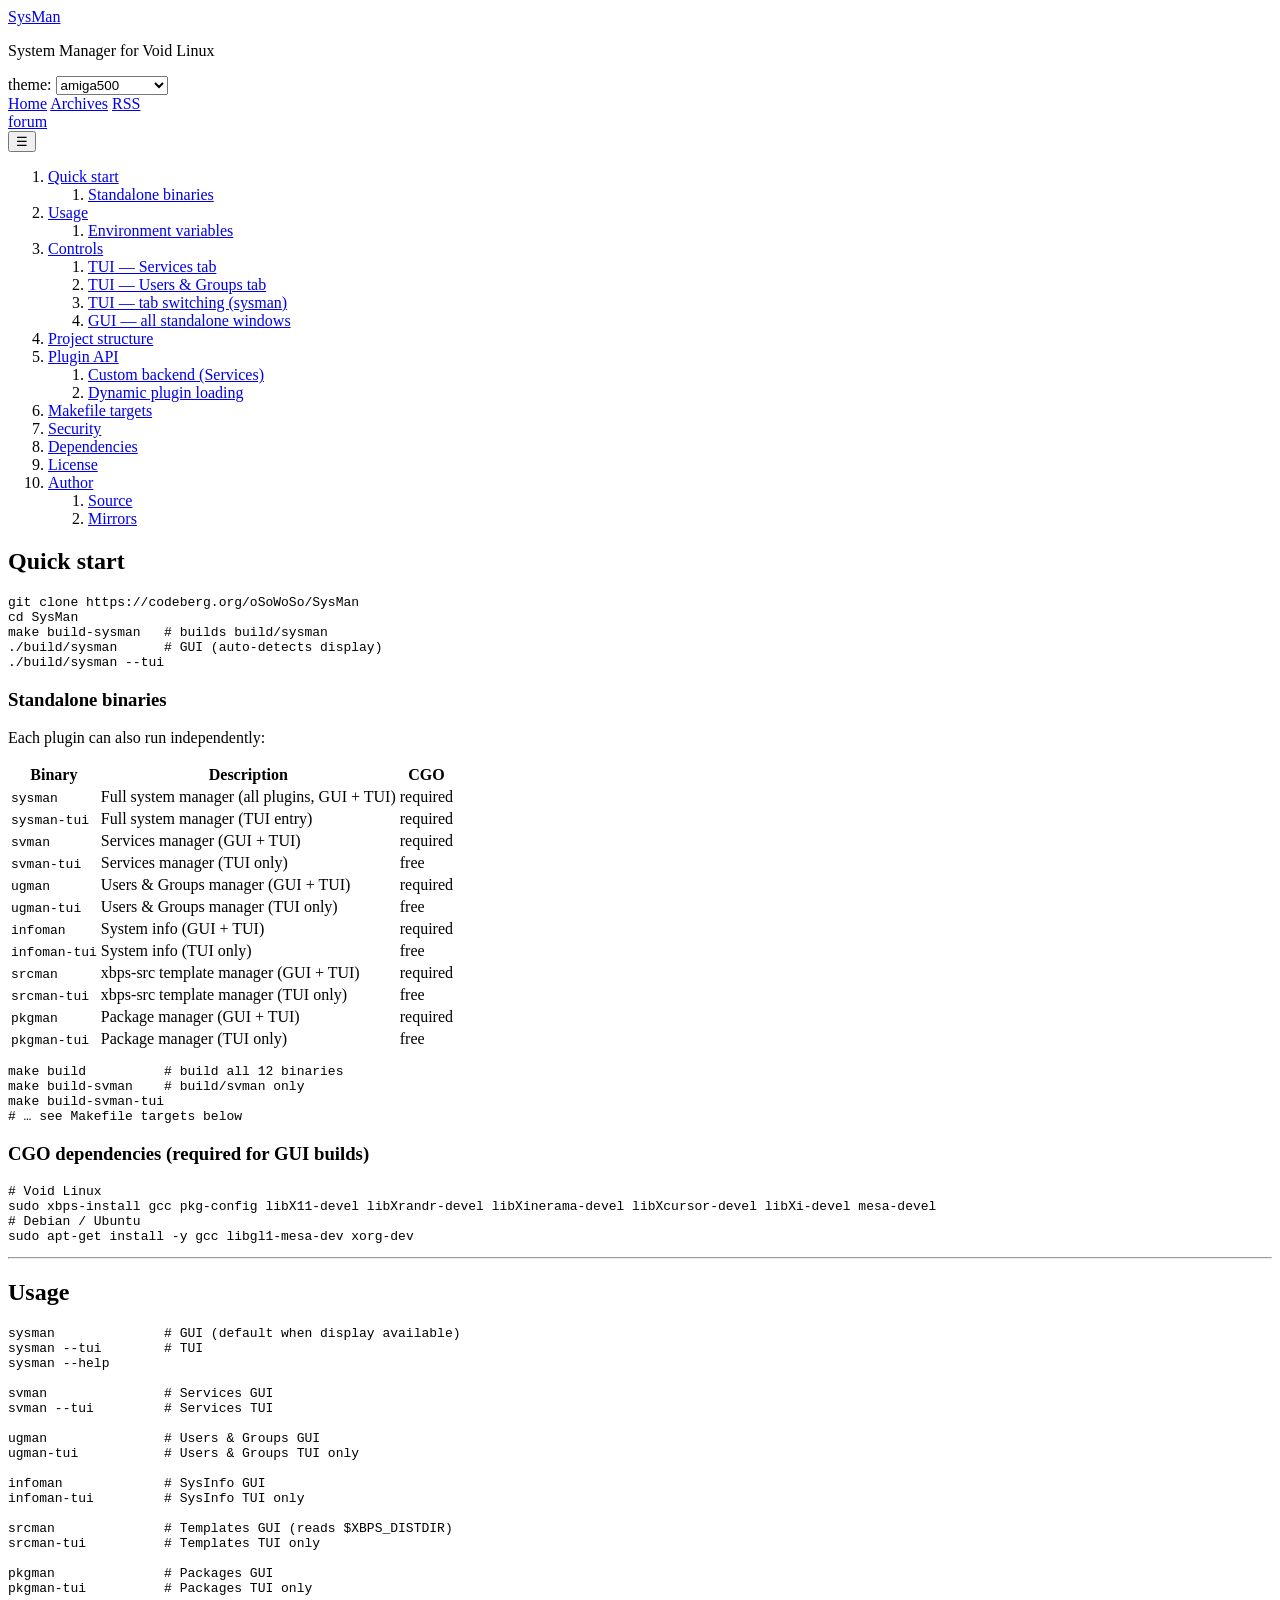
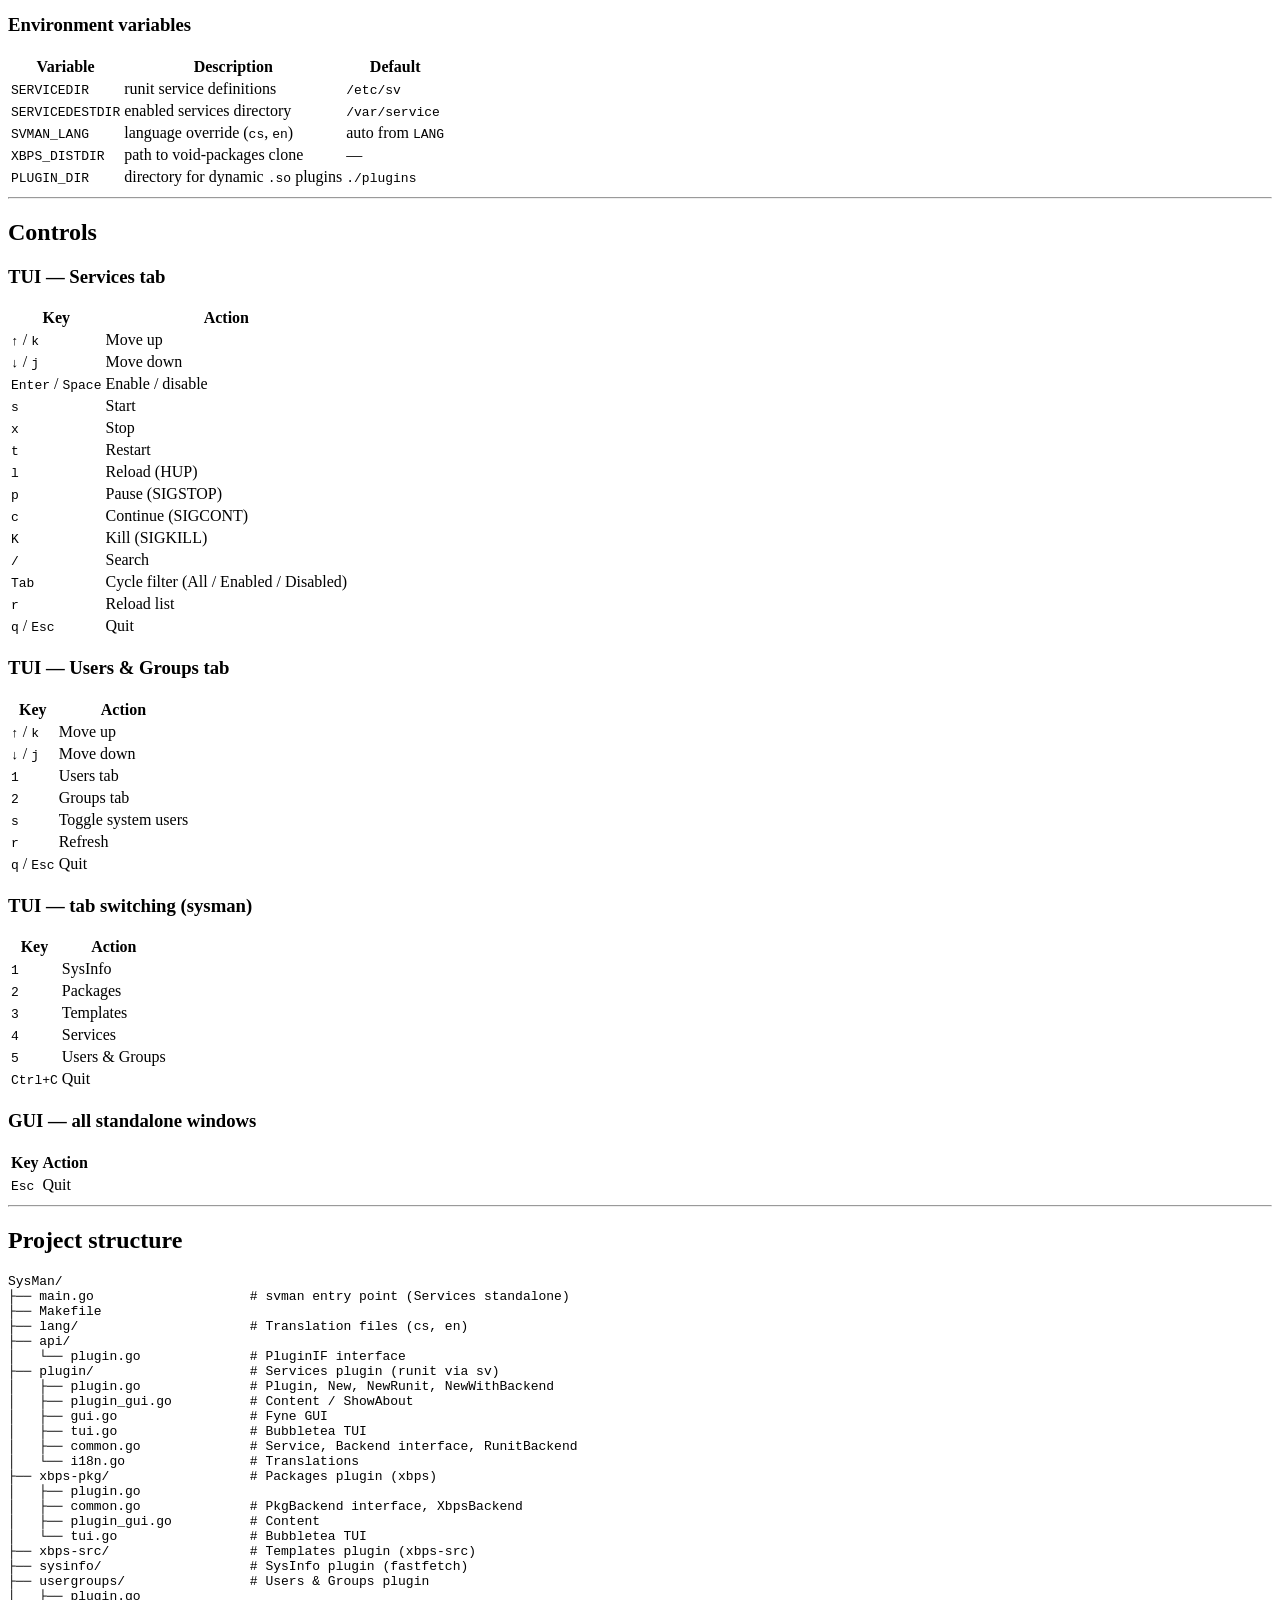
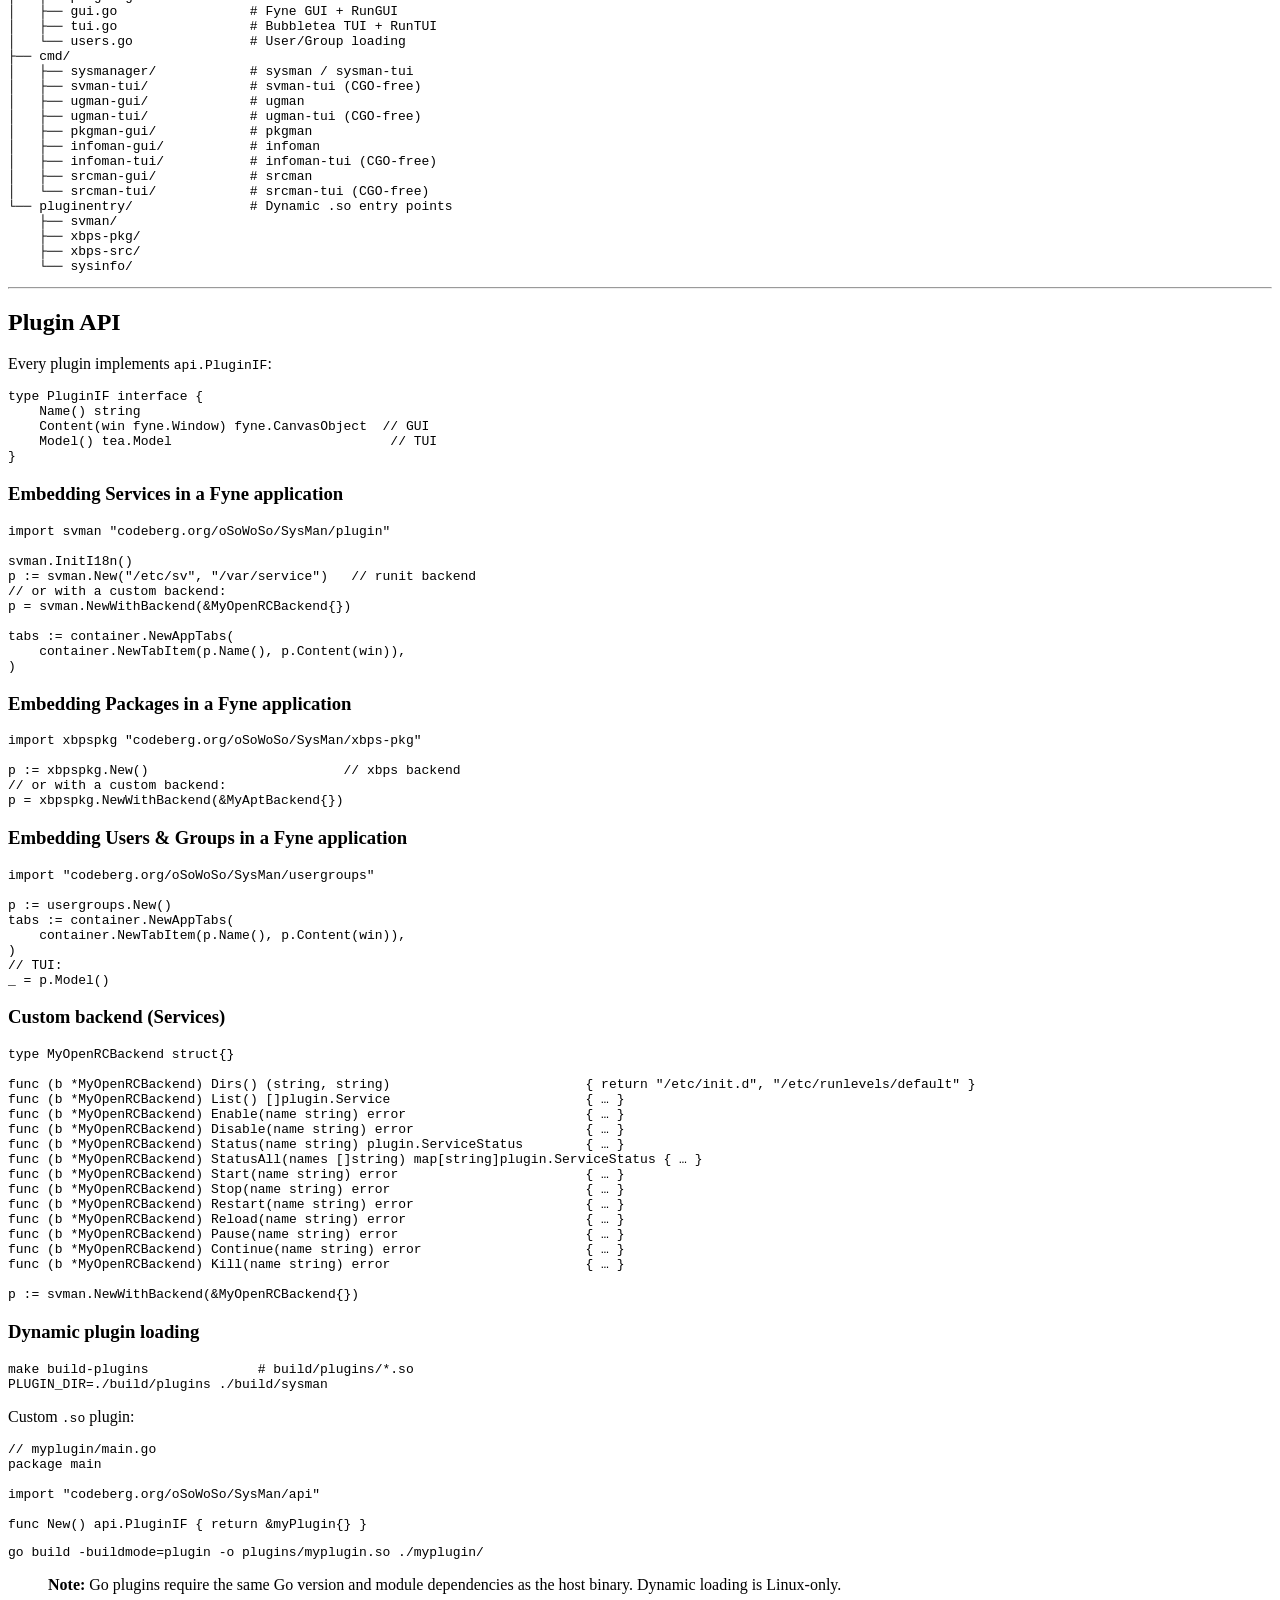
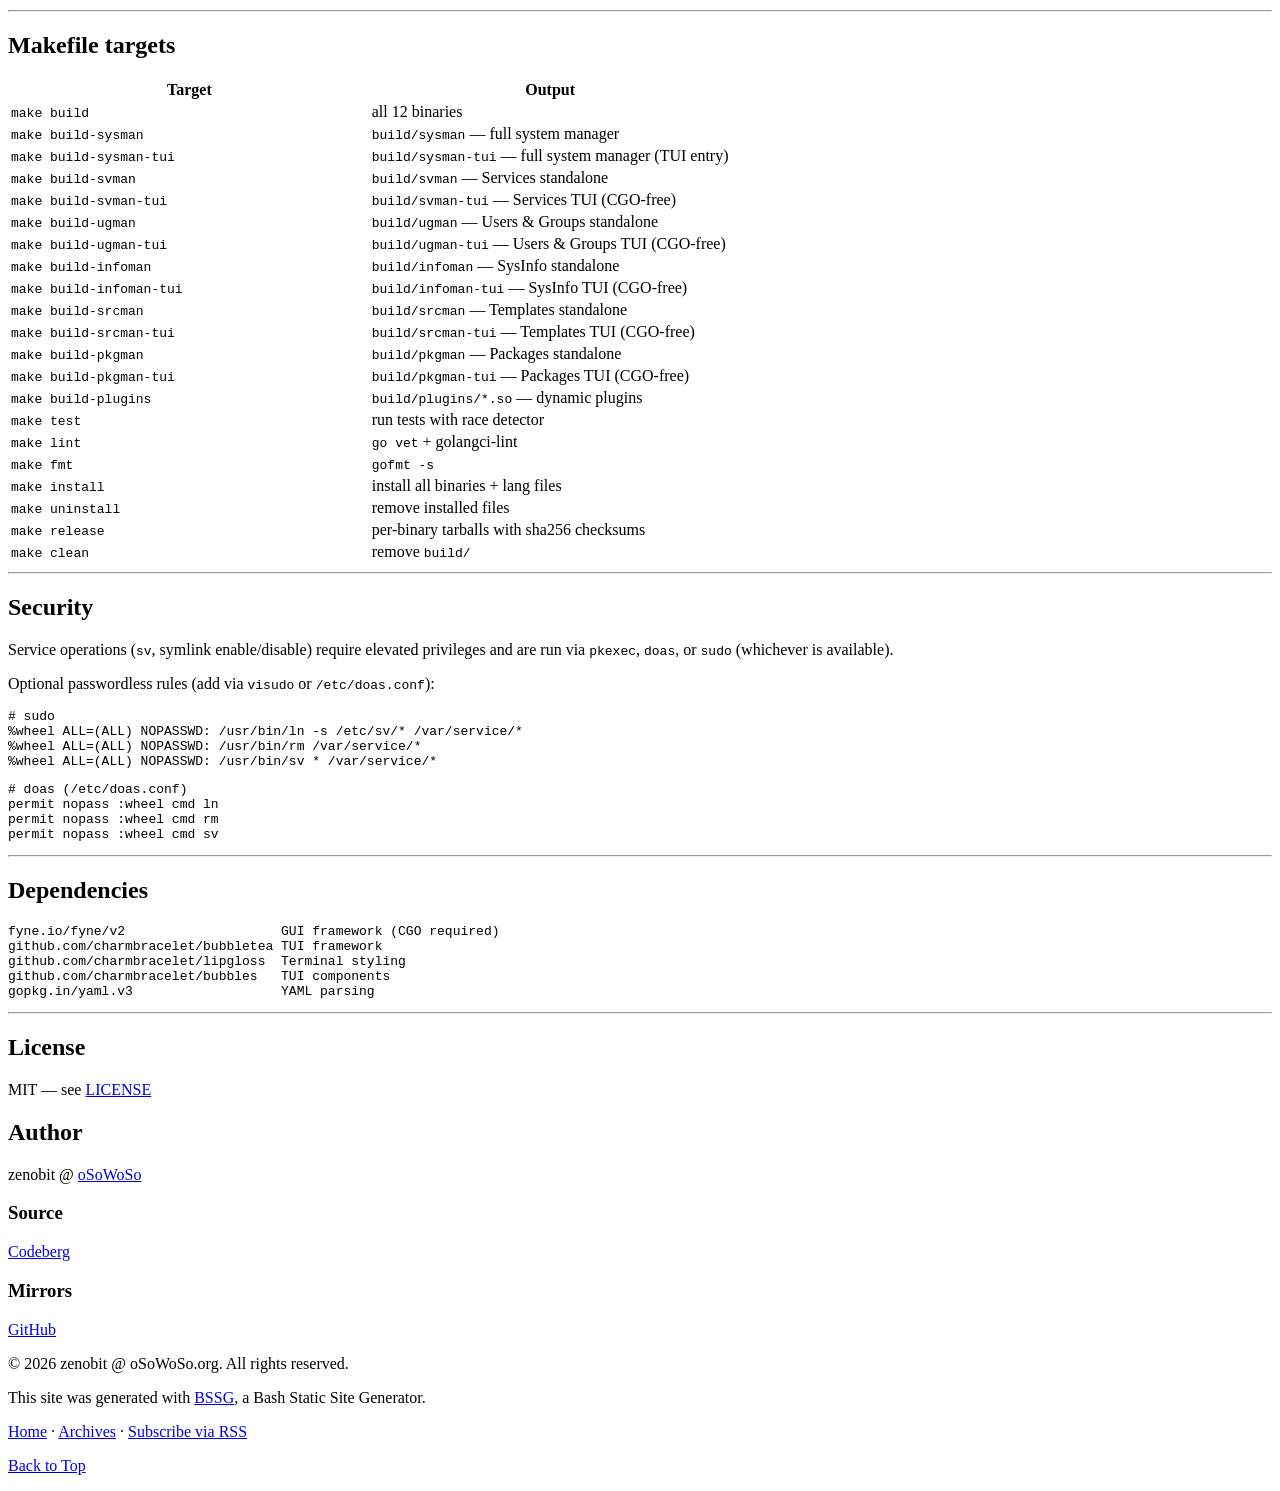
==== index.html @ 93abbf4d "Deploy pages from output [ci skip]" ====
<!DOCTYPE html>
<html lang="en">
<head>
    <meta charset="UTF-8">
  <meta name="viewport" content="width=device-width, initial-scale=1.0, user-scalable=yes" />
  <link rel="icon" href="http://sysman.osowoso.org/favicon.png">
    <title>Home | SysMan</title>
    <meta name="description" content="System Manager for Void Linux ">
    <meta property="og:title" content="Home">
    <meta property="og:description" content="System Manager for Void Linux ">
    <meta property="og:type" content="website">
    <meta property="og:url" content="http://sysman.osowoso.org/">
    
    <meta name="twitter:card" content="summary">
    <meta name="twitter:title" content="Home">
    <meta name="twitter:description" content="System Manager for Void Linux ">
    
    <meta name="theme-color" content="#808080">
    <style>
      code{white-space: pre-wrap;}
      span.smallcaps{font-variant: small-caps;}
      div.columns{display: flex; gap: min(4vw, 1.5em);}
      div.column{flex: auto; overflow-x: auto;}
      div.hanging-indent{margin-left: 1.5em; text-indent: -1.5em;}
      /* The extra [class] is a hack that increases specificity enough to
         override a similar rule in reveal.js */
      ul.task-list[class]{list-style: none;}
      ul.task-list li input[type="checkbox"] {
        font-size: inherit;
        width: 0.8em;
        margin: 0 0.8em 0.2em -1.6em;
        vertical-align: middle;
      }
      .display.math{display: block; text-align: center; margin: 0.5rem auto;}
    </style>
    <link rel="stylesheet" href="http://sysman.osowoso.org/selector.css">
    <link rel="stylesheet" href="http://sysman.osowoso.org/css/style.css">
    <link rel="stylesheet" href="http://sysman.osowoso.org/css/ansi.css?v=2">
    <link rel="alternate" type="application/rss+xml" title="RSS Feed" href="http://sysman.osowoso.org/rss.xml">
    <script type="application/ld+json">
{
  "@context": "https://schema.org",
  "@type": "WebSite",
  "name": "SysMan",
  "description": "System Manager for Void Linux ",
  "url": "http://sysman.osowoso.org/",
  "potentialAction": {
    "@type": "SearchAction",
    "target": "http://sysman.osowoso.org/search?q={search_term_string}",
    "query-input": "required name=search_term_string"
  },
  "publisher": {
    "@type": "Organization",
    "name": "SysMan",
    "url": "http://sysman.osowoso.org"
  }
}
</script>
    <link rel="stylesheet" href="http://sysman.osowoso.org/selector.css">
</head>
<body>
    <div class="container">
        <header>
            <div class="site-title"><a href="http://sysman.osowoso.org/">SysMan</a></div>
            <p>System Manager for Void Linux </p>
            <div class="theme-selector">
                <label for="theme-select">theme:</label>
                <select id='theme-select' onchange='changeTheme()'>
                                <option value='amiga500'>amiga500</option>
                <option value='apple2'>apple2</option>
                <option value='art-deco'>art-deco</option>
                <option value='atarist'>atarist</option>
                <option value='bauhaus'>bauhaus</option>
                <option value='bbs'>bbs</option>
                <option value='beos'>beos</option>
                <option value='blackberry'>blackberry</option>
                <option value='braun'>braun</option>
                <option value='brutalist'>brutalist</option>
                <option value='cyber-dark'>cyber-dark</option>
                <option value='c64'>c64</option>
                <option value='dark'>dark</option>
                <option value='default'>default</option>
                <option value='diary'>diary</option>
                <option value='docs'>docs</option>
                <option value='flat'>flat</option>
                <option value='gameboy'>gameboy</option>
                <option value='glassmorphism'>glassmorphism</option>
                <option value='ios'>ios</option>
                <option value='italy'>italy</option>
                <option value='longform'>longform</option>
                <option value='macclassic'>macclassic</option>
                <option value='macos9'>macos9</option>
                <option value='mario'>mario</option>
                <option value='material'>material</option>
                <option value='mid-century'>mid-century</option>
                <option value='minimal'>minimal</option>
                <option value='mondrian'>mondrian</option>
                <option value='msdos'>msdos</option>
                <option value='nes'>nes</option>
                <option value='newspaper'>newspaper</option>
                <option value='nextstep'>nextstep</option>
                <option value='nordic-clean'>nordic-clean</option>
                <option value='osowoso'>osowoso</option>
                <option value='osx'>osx</option>
                <option value='reader-mode'>reader-mode</option>
                <option value='skeuomorphic'>skeuomorphic</option>
                <option value='stefano'>stefano</option>
                <option value='swiss-design'>swiss-design</option>
                <option value='terminal'>terminal</option>
                <option value='text-only'>text-only</option>
                <option value='thoughtful'>thoughtful</option>
                <option value='tty'>tty</option>
                <option value='vaporwave'>vaporwave</option>
                <option value='web1'>web1</option>
                <option value='web2'>web2</option>
                <option value='winxp'>winxp</option>
                <option value='win311'>win311</option>
                <option value='win7'>win7</option>
                <option value='win95'>win95</option>
                <option value='y2k'>y2k</option>
                <option value='zxspectrum'>zxspectrum</option>

                </select>
                <link id='theme-style' rel='stylesheet' href=''>
            </div>
            <nav>
                <div class="nav-left">
                    <a href="http://sysman.osowoso.org/">Home</a> <a href="http://sysman.osowoso.org/archives/">Archives</a> <a href="http://sysman.osowoso.org/rss.xml">RSS</a>
                </div>
                <div class="nav-right">
                    <a href="https://osowoso.discourse.group/">forum</a>
                </div>
                <button class="nav-hamburger" aria-label="Toggle menu" aria-expanded="false" aria-controls="nav-left">
                    <span class="hamburger-icon">☰</span>
                </button>
            </nav>
            <script src="http://sysman.osowoso.org/theme-switcher.js" defer></script>
            <script src="http://sysman.osowoso.org/hamburger.js" defer></script>
            <script src="http://sysman.osowoso.org/toc.js" defer></script>
        </header>
        <main>
<div id="TOC" role="doc-toc"><ol>
<li><a href="#quick-start">Quick start</a><ol>
<li><a href="#standalone-binaries">Standalone binaries</a></li>
</ol>
</li>
<li><a href="#usage">Usage</a><ol>
<li><a href="#environment-variables">Environment variables</a></li>
</ol>
</li>
<li><a href="#controls">Controls</a><ol>
<li><a href="#tui-services-tab">TUI — Services tab</a></li>
<li><a href="#tui-users-groups-tab">TUI — Users &amp; Groups tab</a></li>
<li><a href="#tui-tab-switching-sysman">TUI — tab switching (sysman)</a></li>
<li><a href="#gui-all-standalone-windows">GUI — all standalone windows</a></li>
</ol>
</li>
<li><a href="#project-structure">Project structure</a></li>
<li><a href="#plugin-api">Plugin API</a><ol>
<li><a href="#custom-backend-services">Custom backend (Services)</a></li>
<li><a href="#dynamic-plugin-loading">Dynamic plugin loading</a></li>
</ol>
</li>
<li><a href="#makefile-targets">Makefile targets</a></li>
<li><a href="#security">Security</a></li>
<li><a href="#dependencies">Dependencies</a></li>
<li><a href="#license">License</a></li>
<li><a href="#author">Author</a><ol>
<li><a href="#source">Source</a></li>
<li><a href="#mirrors">Mirrors</a></li>
</ol>
</li>
</ol></div>
<h2 id="quick-start">Quick start</h2>
<div class="sourceCode" id="cb1"><pre
class="sourceCode bash"><code class="sourceCode bash"><span id="cb1-1"><a href="#cb1-1" aria-hidden="true" tabindex="-1"></a><span class="fu">git</span> clone https://codeberg.org/oSoWoSo/SysMan</span>
<span id="cb1-2"><a href="#cb1-2" aria-hidden="true" tabindex="-1"></a><span class="bu">cd</span> SysMan</span>
<span id="cb1-3"><a href="#cb1-3" aria-hidden="true" tabindex="-1"></a><span class="fu">make</span> build-sysman   <span class="co"># builds build/sysman</span></span>
<span id="cb1-4"><a href="#cb1-4" aria-hidden="true" tabindex="-1"></a><span class="ex">./build/sysman</span>      <span class="co"># GUI (auto-detects display)</span></span>
<span id="cb1-5"><a href="#cb1-5" aria-hidden="true" tabindex="-1"></a><span class="ex">./build/sysman</span> <span class="at">--tui</span></span></code></pre></div>
<h3 id="standalone-binaries">Standalone binaries</h3>
<p>Each plugin can also run independently:</p>
<table>
<thead>
<tr>
<th>Binary</th>
<th>Description</th>
<th>CGO</th>
</tr>
</thead>
<tbody>
<tr>
<td><code>sysman</code></td>
<td>Full system manager (all plugins, GUI + TUI)</td>
<td>required</td>
</tr>
<tr>
<td><code>sysman-tui</code></td>
<td>Full system manager (TUI entry)</td>
<td>required</td>
</tr>
<tr>
<td><code>svman</code></td>
<td>Services manager (GUI + TUI)</td>
<td>required</td>
</tr>
<tr>
<td><code>svman-tui</code></td>
<td>Services manager (TUI only)</td>
<td>free</td>
</tr>
<tr>
<td><code>ugman</code></td>
<td>Users &amp; Groups manager (GUI + TUI)</td>
<td>required</td>
</tr>
<tr>
<td><code>ugman-tui</code></td>
<td>Users &amp; Groups manager (TUI only)</td>
<td>free</td>
</tr>
<tr>
<td><code>infoman</code></td>
<td>System info (GUI + TUI)</td>
<td>required</td>
</tr>
<tr>
<td><code>infoman-tui</code></td>
<td>System info (TUI only)</td>
<td>free</td>
</tr>
<tr>
<td><code>srcman</code></td>
<td>xbps-src template manager (GUI + TUI)</td>
<td>required</td>
</tr>
<tr>
<td><code>srcman-tui</code></td>
<td>xbps-src template manager (TUI only)</td>
<td>free</td>
</tr>
<tr>
<td><code>pkgman</code></td>
<td>Package manager (GUI + TUI)</td>
<td>required</td>
</tr>
<tr>
<td><code>pkgman-tui</code></td>
<td>Package manager (TUI only)</td>
<td>free</td>
</tr>
</tbody>
</table>
<div class="sourceCode" id="cb2"><pre
class="sourceCode bash"><code class="sourceCode bash"><span id="cb2-1"><a href="#cb2-1" aria-hidden="true" tabindex="-1"></a><span class="fu">make</span> build          <span class="co"># build all 12 binaries</span></span>
<span id="cb2-2"><a href="#cb2-2" aria-hidden="true" tabindex="-1"></a><span class="fu">make</span> build-svman    <span class="co"># build/svman only</span></span>
<span id="cb2-3"><a href="#cb2-3" aria-hidden="true" tabindex="-1"></a><span class="fu">make</span> build-svman-tui</span>
<span id="cb2-4"><a href="#cb2-4" aria-hidden="true" tabindex="-1"></a><span class="co"># … see Makefile targets below</span></span></code></pre></div>
<h3 id="cgo-dependencies-required-for-gui-builds">CGO dependencies
(required for GUI builds)</h3>
<div class="sourceCode" id="cb3"><pre
class="sourceCode bash"><code class="sourceCode bash"><span id="cb3-1"><a href="#cb3-1" aria-hidden="true" tabindex="-1"></a><span class="co"># Void Linux</span></span>
<span id="cb3-2"><a href="#cb3-2" aria-hidden="true" tabindex="-1"></a><span class="fu">sudo</span> xbps-install gcc pkg-config libX11-devel libXrandr-devel libXinerama-devel libXcursor-devel libXi-devel mesa-devel</span>
<span id="cb3-3"><a href="#cb3-3" aria-hidden="true" tabindex="-1"></a><span class="co"># Debian / Ubuntu</span></span>
<span id="cb3-4"><a href="#cb3-4" aria-hidden="true" tabindex="-1"></a><span class="fu">sudo</span> apt-get install <span class="at">-y</span> gcc libgl1-mesa-dev xorg-dev</span></code></pre></div>
<hr />
<h2 id="usage">Usage</h2>
<div class="sourceCode" id="cb4"><pre
class="sourceCode bash"><code class="sourceCode bash"><span id="cb4-1"><a href="#cb4-1" aria-hidden="true" tabindex="-1"></a><span class="ex">sysman</span>              <span class="co"># GUI (default when display available)</span></span>
<span id="cb4-2"><a href="#cb4-2" aria-hidden="true" tabindex="-1"></a><span class="ex">sysman</span> <span class="at">--tui</span>        <span class="co"># TUI</span></span>
<span id="cb4-3"><a href="#cb4-3" aria-hidden="true" tabindex="-1"></a><span class="ex">sysman</span> <span class="at">--help</span></span>
<span id="cb4-4"><a href="#cb4-4" aria-hidden="true" tabindex="-1"></a></span>
<span id="cb4-5"><a href="#cb4-5" aria-hidden="true" tabindex="-1"></a><span class="ex">svman</span>               <span class="co"># Services GUI</span></span>
<span id="cb4-6"><a href="#cb4-6" aria-hidden="true" tabindex="-1"></a><span class="ex">svman</span> <span class="at">--tui</span>         <span class="co"># Services TUI</span></span>
<span id="cb4-7"><a href="#cb4-7" aria-hidden="true" tabindex="-1"></a></span>
<span id="cb4-8"><a href="#cb4-8" aria-hidden="true" tabindex="-1"></a><span class="ex">ugman</span>               <span class="co"># Users &amp; Groups GUI</span></span>
<span id="cb4-9"><a href="#cb4-9" aria-hidden="true" tabindex="-1"></a><span class="ex">ugman-tui</span>           <span class="co"># Users &amp; Groups TUI only</span></span>
<span id="cb4-10"><a href="#cb4-10" aria-hidden="true" tabindex="-1"></a></span>
<span id="cb4-11"><a href="#cb4-11" aria-hidden="true" tabindex="-1"></a><span class="ex">infoman</span>             <span class="co"># SysInfo GUI</span></span>
<span id="cb4-12"><a href="#cb4-12" aria-hidden="true" tabindex="-1"></a><span class="ex">infoman-tui</span>         <span class="co"># SysInfo TUI only</span></span>
<span id="cb4-13"><a href="#cb4-13" aria-hidden="true" tabindex="-1"></a></span>
<span id="cb4-14"><a href="#cb4-14" aria-hidden="true" tabindex="-1"></a><span class="ex">srcman</span>              <span class="co"># Templates GUI (reads $XBPS_DISTDIR)</span></span>
<span id="cb4-15"><a href="#cb4-15" aria-hidden="true" tabindex="-1"></a><span class="ex">srcman-tui</span>          <span class="co"># Templates TUI only</span></span>
<span id="cb4-16"><a href="#cb4-16" aria-hidden="true" tabindex="-1"></a></span>
<span id="cb4-17"><a href="#cb4-17" aria-hidden="true" tabindex="-1"></a><span class="ex">pkgman</span>              <span class="co"># Packages GUI</span></span>
<span id="cb4-18"><a href="#cb4-18" aria-hidden="true" tabindex="-1"></a><span class="ex">pkgman-tui</span>          <span class="co"># Packages TUI only</span></span></code></pre></div>
<h3 id="environment-variables">Environment variables</h3>
<table>
<thead>
<tr>
<th>Variable</th>
<th>Description</th>
<th>Default</th>
</tr>
</thead>
<tbody>
<tr>
<td><code>SERVICEDIR</code></td>
<td>runit service definitions</td>
<td><code>/etc/sv</code></td>
</tr>
<tr>
<td><code>SERVICEDESTDIR</code></td>
<td>enabled services directory</td>
<td><code>/var/service</code></td>
</tr>
<tr>
<td><code>SVMAN_LANG</code></td>
<td>language override (<code>cs</code>, <code>en</code>)</td>
<td>auto from <code>LANG</code></td>
</tr>
<tr>
<td><code>XBPS_DISTDIR</code></td>
<td>path to void-packages clone</td>
<td>—</td>
</tr>
<tr>
<td><code>PLUGIN_DIR</code></td>
<td>directory for dynamic <code>.so</code> plugins</td>
<td><code>./plugins</code></td>
</tr>
</tbody>
</table>
<hr />
<h2 id="controls">Controls</h2>
<h3 id="tui-services-tab">TUI — Services tab</h3>
<table>
<thead>
<tr>
<th>Key</th>
<th>Action</th>
</tr>
</thead>
<tbody>
<tr>
<td><code>↑</code> / <code>k</code></td>
<td>Move up</td>
</tr>
<tr>
<td><code>↓</code> / <code>j</code></td>
<td>Move down</td>
</tr>
<tr>
<td><code>Enter</code> / <code>Space</code></td>
<td>Enable / disable</td>
</tr>
<tr>
<td><code>s</code></td>
<td>Start</td>
</tr>
<tr>
<td><code>x</code></td>
<td>Stop</td>
</tr>
<tr>
<td><code>t</code></td>
<td>Restart</td>
</tr>
<tr>
<td><code>l</code></td>
<td>Reload (HUP)</td>
</tr>
<tr>
<td><code>p</code></td>
<td>Pause (SIGSTOP)</td>
</tr>
<tr>
<td><code>c</code></td>
<td>Continue (SIGCONT)</td>
</tr>
<tr>
<td><code>K</code></td>
<td>Kill (SIGKILL)</td>
</tr>
<tr>
<td><code>/</code></td>
<td>Search</td>
</tr>
<tr>
<td><code>Tab</code></td>
<td>Cycle filter (All / Enabled / Disabled)</td>
</tr>
<tr>
<td><code>r</code></td>
<td>Reload list</td>
</tr>
<tr>
<td><code>q</code> / <code>Esc</code></td>
<td>Quit</td>
</tr>
</tbody>
</table>
<h3 id="tui-users-groups-tab">TUI — Users &amp; Groups tab</h3>
<table>
<thead>
<tr>
<th>Key</th>
<th>Action</th>
</tr>
</thead>
<tbody>
<tr>
<td><code>↑</code> / <code>k</code></td>
<td>Move up</td>
</tr>
<tr>
<td><code>↓</code> / <code>j</code></td>
<td>Move down</td>
</tr>
<tr>
<td><code>1</code></td>
<td>Users tab</td>
</tr>
<tr>
<td><code>2</code></td>
<td>Groups tab</td>
</tr>
<tr>
<td><code>s</code></td>
<td>Toggle system users</td>
</tr>
<tr>
<td><code>r</code></td>
<td>Refresh</td>
</tr>
<tr>
<td><code>q</code> / <code>Esc</code></td>
<td>Quit</td>
</tr>
</tbody>
</table>
<h3 id="tui-tab-switching-sysman">TUI — tab switching (sysman)</h3>
<table>
<thead>
<tr>
<th>Key</th>
<th>Action</th>
</tr>
</thead>
<tbody>
<tr>
<td><code>1</code></td>
<td>SysInfo</td>
</tr>
<tr>
<td><code>2</code></td>
<td>Packages</td>
</tr>
<tr>
<td><code>3</code></td>
<td>Templates</td>
</tr>
<tr>
<td><code>4</code></td>
<td>Services</td>
</tr>
<tr>
<td><code>5</code></td>
<td>Users &amp; Groups</td>
</tr>
<tr>
<td><code>Ctrl+C</code></td>
<td>Quit</td>
</tr>
</tbody>
</table>
<h3 id="gui-all-standalone-windows">GUI — all standalone windows</h3>
<table>
<thead>
<tr>
<th>Key</th>
<th>Action</th>
</tr>
</thead>
<tbody>
<tr>
<td><code>Esc</code></td>
<td>Quit</td>
</tr>
</tbody>
</table>
<hr />
<h2 id="project-structure">Project structure</h2>
<pre><code>SysMan/
├── main.go                    # svman entry point (Services standalone)
├── Makefile
├── lang/                      # Translation files (cs, en)
├── api/
│   └── plugin.go              # PluginIF interface
├── plugin/                    # Services plugin (runit via sv)
│   ├── plugin.go              # Plugin, New, NewRunit, NewWithBackend
│   ├── plugin_gui.go          # Content / ShowAbout
│   ├── gui.go                 # Fyne GUI
│   ├── tui.go                 # Bubbletea TUI
│   ├── common.go              # Service, Backend interface, RunitBackend
│   └── i18n.go                # Translations
├── xbps-pkg/                  # Packages plugin (xbps)
│   ├── plugin.go
│   ├── common.go              # PkgBackend interface, XbpsBackend
│   ├── plugin_gui.go          # Content
│   └── tui.go                 # Bubbletea TUI
├── xbps-src/                  # Templates plugin (xbps-src)
├── sysinfo/                   # SysInfo plugin (fastfetch)
├── usergroups/                # Users &amp; Groups plugin
│   ├── plugin.go
│   ├── gui.go                 # Fyne GUI + RunGUI
│   ├── tui.go                 # Bubbletea TUI + RunTUI
│   └── users.go               # User/Group loading
├── cmd/
│   ├── sysmanager/            # sysman / sysman-tui
│   ├── svman-tui/             # svman-tui (CGO-free)
│   ├── ugman-gui/             # ugman
│   ├── ugman-tui/             # ugman-tui (CGO-free)
│   ├── pkgman-gui/            # pkgman
│   ├── infoman-gui/           # infoman
│   ├── infoman-tui/           # infoman-tui (CGO-free)
│   ├── srcman-gui/            # srcman
│   └── srcman-tui/            # srcman-tui (CGO-free)
└── pluginentry/               # Dynamic .so entry points
    ├── svman/
    ├── xbps-pkg/
    ├── xbps-src/
    └── sysinfo/</code></pre>
<hr />
<h2 id="plugin-api">Plugin API</h2>
<p>Every plugin implements <code>api.PluginIF</code>:</p>
<div class="sourceCode" id="cb6"><pre class="sourceCode go"><code class="sourceCode go"><span id="cb6-1"><a href="#cb6-1" aria-hidden="true" tabindex="-1"></a><span class="kw">type</span> PluginIF <span class="kw">interface</span> <span class="op">{</span></span>
<span id="cb6-2"><a href="#cb6-2" aria-hidden="true" tabindex="-1"></a>    Name<span class="op">()</span> <span class="dt">string</span></span>
<span id="cb6-3"><a href="#cb6-3" aria-hidden="true" tabindex="-1"></a>    Content<span class="op">(</span>win fyne<span class="op">.</span>Window<span class="op">)</span> fyne<span class="op">.</span>CanvasObject  <span class="co">// GUI</span></span>
<span id="cb6-4"><a href="#cb6-4" aria-hidden="true" tabindex="-1"></a>    Model<span class="op">()</span> tea<span class="op">.</span>Model                            <span class="co">// TUI</span></span>
<span id="cb6-5"><a href="#cb6-5" aria-hidden="true" tabindex="-1"></a><span class="op">}</span></span></code></pre></div>
<h3 id="embedding-services-in-a-fyne-application">Embedding Services in
a Fyne application</h3>
<div class="sourceCode" id="cb7"><pre class="sourceCode go"><code class="sourceCode go"><span id="cb7-1"><a href="#cb7-1" aria-hidden="true" tabindex="-1"></a><span class="kw">import</span> svman <span class="st">&quot;codeberg.org/oSoWoSo/SysMan/plugin&quot;</span></span>
<span id="cb7-2"><a href="#cb7-2" aria-hidden="true" tabindex="-1"></a></span>
<span id="cb7-3"><a href="#cb7-3" aria-hidden="true" tabindex="-1"></a>svman<span class="op">.</span>InitI18n<span class="op">()</span></span>
<span id="cb7-4"><a href="#cb7-4" aria-hidden="true" tabindex="-1"></a>p <span class="op">:=</span> svman<span class="op">.</span>New<span class="op">(</span><span class="st">&quot;/etc/sv&quot;</span><span class="op">,</span> <span class="st">&quot;/var/service&quot;</span><span class="op">)</span>   <span class="co">// runit backend</span></span>
<span id="cb7-5"><a href="#cb7-5" aria-hidden="true" tabindex="-1"></a><span class="co">// or with a custom backend:</span></span>
<span id="cb7-6"><a href="#cb7-6" aria-hidden="true" tabindex="-1"></a>p <span class="op">=</span> svman<span class="op">.</span>NewWithBackend<span class="op">(&amp;</span>MyOpenRCBackend<span class="op">{})</span></span>
<span id="cb7-7"><a href="#cb7-7" aria-hidden="true" tabindex="-1"></a></span>
<span id="cb7-8"><a href="#cb7-8" aria-hidden="true" tabindex="-1"></a>tabs <span class="op">:=</span> container<span class="op">.</span>NewAppTabs<span class="op">(</span></span>
<span id="cb7-9"><a href="#cb7-9" aria-hidden="true" tabindex="-1"></a>    container<span class="op">.</span>NewTabItem<span class="op">(</span>p<span class="op">.</span>Name<span class="op">(),</span> p<span class="op">.</span>Content<span class="op">(</span>win<span class="op">)),</span></span>
<span id="cb7-10"><a href="#cb7-10" aria-hidden="true" tabindex="-1"></a><span class="op">)</span></span></code></pre></div>
<h3 id="embedding-packages-in-a-fyne-application">Embedding Packages in
a Fyne application</h3>
<div class="sourceCode" id="cb8"><pre class="sourceCode go"><code class="sourceCode go"><span id="cb8-1"><a href="#cb8-1" aria-hidden="true" tabindex="-1"></a><span class="kw">import</span> xbpspkg <span class="st">&quot;codeberg.org/oSoWoSo/SysMan/xbps-pkg&quot;</span></span>
<span id="cb8-2"><a href="#cb8-2" aria-hidden="true" tabindex="-1"></a></span>
<span id="cb8-3"><a href="#cb8-3" aria-hidden="true" tabindex="-1"></a>p <span class="op">:=</span> xbpspkg<span class="op">.</span>New<span class="op">()</span>                         <span class="co">// xbps backend</span></span>
<span id="cb8-4"><a href="#cb8-4" aria-hidden="true" tabindex="-1"></a><span class="co">// or with a custom backend:</span></span>
<span id="cb8-5"><a href="#cb8-5" aria-hidden="true" tabindex="-1"></a>p <span class="op">=</span> xbpspkg<span class="op">.</span>NewWithBackend<span class="op">(&amp;</span>MyAptBackend<span class="op">{})</span></span></code></pre></div>
<h3 id="embedding-users-groups-in-a-fyne-application">Embedding Users
&amp; Groups in a Fyne application</h3>
<div class="sourceCode" id="cb9"><pre class="sourceCode go"><code class="sourceCode go"><span id="cb9-1"><a href="#cb9-1" aria-hidden="true" tabindex="-1"></a><span class="kw">import</span> <span class="st">&quot;codeberg.org/oSoWoSo/SysMan/usergroups&quot;</span></span>
<span id="cb9-2"><a href="#cb9-2" aria-hidden="true" tabindex="-1"></a></span>
<span id="cb9-3"><a href="#cb9-3" aria-hidden="true" tabindex="-1"></a>p <span class="op">:=</span> usergroups<span class="op">.</span>New<span class="op">()</span></span>
<span id="cb9-4"><a href="#cb9-4" aria-hidden="true" tabindex="-1"></a>tabs <span class="op">:=</span> container<span class="op">.</span>NewAppTabs<span class="op">(</span></span>
<span id="cb9-5"><a href="#cb9-5" aria-hidden="true" tabindex="-1"></a>    container<span class="op">.</span>NewTabItem<span class="op">(</span>p<span class="op">.</span>Name<span class="op">(),</span> p<span class="op">.</span>Content<span class="op">(</span>win<span class="op">)),</span></span>
<span id="cb9-6"><a href="#cb9-6" aria-hidden="true" tabindex="-1"></a><span class="op">)</span></span>
<span id="cb9-7"><a href="#cb9-7" aria-hidden="true" tabindex="-1"></a><span class="co">// TUI:</span></span>
<span id="cb9-8"><a href="#cb9-8" aria-hidden="true" tabindex="-1"></a>_ <span class="op">=</span> p<span class="op">.</span>Model<span class="op">()</span></span></code></pre></div>
<h3 id="custom-backend-services">Custom backend (Services)</h3>
<div class="sourceCode" id="cb10"><pre
class="sourceCode go"><code class="sourceCode go"><span id="cb10-1"><a href="#cb10-1" aria-hidden="true" tabindex="-1"></a><span class="kw">type</span> MyOpenRCBackend <span class="kw">struct</span><span class="op">{}</span></span>
<span id="cb10-2"><a href="#cb10-2" aria-hidden="true" tabindex="-1"></a></span>
<span id="cb10-3"><a href="#cb10-3" aria-hidden="true" tabindex="-1"></a><span class="kw">func</span> <span class="op">(</span>b <span class="op">*</span>MyOpenRCBackend<span class="op">)</span> Dirs<span class="op">()</span> <span class="op">(</span><span class="dt">string</span><span class="op">,</span> <span class="dt">string</span><span class="op">)</span>                         <span class="op">{</span> <span class="cf">return</span> <span class="st">&quot;/etc/init.d&quot;</span><span class="op">,</span> <span class="st">&quot;/etc/runlevels/default&quot;</span> <span class="op">}</span></span>
<span id="cb10-4"><a href="#cb10-4" aria-hidden="true" tabindex="-1"></a><span class="kw">func</span> <span class="op">(</span>b <span class="op">*</span>MyOpenRCBackend<span class="op">)</span> List<span class="op">()</span> <span class="op">[]</span>plugin<span class="op">.</span>Service                         <span class="op">{</span> … <span class="op">}</span></span>
<span id="cb10-5"><a href="#cb10-5" aria-hidden="true" tabindex="-1"></a><span class="kw">func</span> <span class="op">(</span>b <span class="op">*</span>MyOpenRCBackend<span class="op">)</span> Enable<span class="op">(</span>name <span class="dt">string</span><span class="op">)</span> <span class="dt">error</span>                       <span class="op">{</span> … <span class="op">}</span></span>
<span id="cb10-6"><a href="#cb10-6" aria-hidden="true" tabindex="-1"></a><span class="kw">func</span> <span class="op">(</span>b <span class="op">*</span>MyOpenRCBackend<span class="op">)</span> Disable<span class="op">(</span>name <span class="dt">string</span><span class="op">)</span> <span class="dt">error</span>                      <span class="op">{</span> … <span class="op">}</span></span>
<span id="cb10-7"><a href="#cb10-7" aria-hidden="true" tabindex="-1"></a><span class="kw">func</span> <span class="op">(</span>b <span class="op">*</span>MyOpenRCBackend<span class="op">)</span> Status<span class="op">(</span>name <span class="dt">string</span><span class="op">)</span> plugin<span class="op">.</span>ServiceStatus        <span class="op">{</span> … <span class="op">}</span></span>
<span id="cb10-8"><a href="#cb10-8" aria-hidden="true" tabindex="-1"></a><span class="kw">func</span> <span class="op">(</span>b <span class="op">*</span>MyOpenRCBackend<span class="op">)</span> StatusAll<span class="op">(</span>names <span class="op">[]</span><span class="dt">string</span><span class="op">)</span> <span class="kw">map</span><span class="op">[</span><span class="dt">string</span><span class="op">]</span>plugin<span class="op">.</span>ServiceStatus <span class="op">{</span> … <span class="op">}</span></span>
<span id="cb10-9"><a href="#cb10-9" aria-hidden="true" tabindex="-1"></a><span class="kw">func</span> <span class="op">(</span>b <span class="op">*</span>MyOpenRCBackend<span class="op">)</span> Start<span class="op">(</span>name <span class="dt">string</span><span class="op">)</span> <span class="dt">error</span>                        <span class="op">{</span> … <span class="op">}</span></span>
<span id="cb10-10"><a href="#cb10-10" aria-hidden="true" tabindex="-1"></a><span class="kw">func</span> <span class="op">(</span>b <span class="op">*</span>MyOpenRCBackend<span class="op">)</span> Stop<span class="op">(</span>name <span class="dt">string</span><span class="op">)</span> <span class="dt">error</span>                         <span class="op">{</span> … <span class="op">}</span></span>
<span id="cb10-11"><a href="#cb10-11" aria-hidden="true" tabindex="-1"></a><span class="kw">func</span> <span class="op">(</span>b <span class="op">*</span>MyOpenRCBackend<span class="op">)</span> Restart<span class="op">(</span>name <span class="dt">string</span><span class="op">)</span> <span class="dt">error</span>                      <span class="op">{</span> … <span class="op">}</span></span>
<span id="cb10-12"><a href="#cb10-12" aria-hidden="true" tabindex="-1"></a><span class="kw">func</span> <span class="op">(</span>b <span class="op">*</span>MyOpenRCBackend<span class="op">)</span> Reload<span class="op">(</span>name <span class="dt">string</span><span class="op">)</span> <span class="dt">error</span>                       <span class="op">{</span> … <span class="op">}</span></span>
<span id="cb10-13"><a href="#cb10-13" aria-hidden="true" tabindex="-1"></a><span class="kw">func</span> <span class="op">(</span>b <span class="op">*</span>MyOpenRCBackend<span class="op">)</span> Pause<span class="op">(</span>name <span class="dt">string</span><span class="op">)</span> <span class="dt">error</span>                        <span class="op">{</span> … <span class="op">}</span></span>
<span id="cb10-14"><a href="#cb10-14" aria-hidden="true" tabindex="-1"></a><span class="kw">func</span> <span class="op">(</span>b <span class="op">*</span>MyOpenRCBackend<span class="op">)</span> Continue<span class="op">(</span>name <span class="dt">string</span><span class="op">)</span> <span class="dt">error</span>                     <span class="op">{</span> … <span class="op">}</span></span>
<span id="cb10-15"><a href="#cb10-15" aria-hidden="true" tabindex="-1"></a><span class="kw">func</span> <span class="op">(</span>b <span class="op">*</span>MyOpenRCBackend<span class="op">)</span> Kill<span class="op">(</span>name <span class="dt">string</span><span class="op">)</span> <span class="dt">error</span>                         <span class="op">{</span> … <span class="op">}</span></span>
<span id="cb10-16"><a href="#cb10-16" aria-hidden="true" tabindex="-1"></a></span>
<span id="cb10-17"><a href="#cb10-17" aria-hidden="true" tabindex="-1"></a>p <span class="op">:=</span> svman<span class="op">.</span>NewWithBackend<span class="op">(&amp;</span>MyOpenRCBackend<span class="op">{})</span></span></code></pre></div>
<h3 id="dynamic-plugin-loading">Dynamic plugin loading</h3>
<div class="sourceCode" id="cb11"><pre
class="sourceCode bash"><code class="sourceCode bash"><span id="cb11-1"><a href="#cb11-1" aria-hidden="true" tabindex="-1"></a><span class="fu">make</span> build-plugins              <span class="co"># build/plugins/*.so</span></span>
<span id="cb11-2"><a href="#cb11-2" aria-hidden="true" tabindex="-1"></a><span class="va">PLUGIN_DIR</span><span class="op">=</span>./build/plugins <span class="ex">./build/sysman</span></span></code></pre></div>
<p>Custom <code>.so</code> plugin:</p>
<div class="sourceCode" id="cb12"><pre
class="sourceCode go"><code class="sourceCode go"><span id="cb12-1"><a href="#cb12-1" aria-hidden="true" tabindex="-1"></a><span class="co">// myplugin/main.go</span></span>
<span id="cb12-2"><a href="#cb12-2" aria-hidden="true" tabindex="-1"></a><span class="kw">package</span> main</span>
<span id="cb12-3"><a href="#cb12-3" aria-hidden="true" tabindex="-1"></a></span>
<span id="cb12-4"><a href="#cb12-4" aria-hidden="true" tabindex="-1"></a><span class="kw">import</span> <span class="st">&quot;codeberg.org/oSoWoSo/SysMan/api&quot;</span></span>
<span id="cb12-5"><a href="#cb12-5" aria-hidden="true" tabindex="-1"></a></span>
<span id="cb12-6"><a href="#cb12-6" aria-hidden="true" tabindex="-1"></a><span class="kw">func</span> New<span class="op">()</span> api<span class="op">.</span>PluginIF <span class="op">{</span> <span class="cf">return</span> <span class="op">&amp;</span>myPlugin<span class="op">{}</span> <span class="op">}</span></span></code></pre></div>
<div class="sourceCode" id="cb13"><pre
class="sourceCode bash"><code class="sourceCode bash"><span id="cb13-1"><a href="#cb13-1" aria-hidden="true" tabindex="-1"></a><span class="ex">go</span> build <span class="at">-buildmode</span><span class="op">=</span>plugin <span class="at">-o</span> plugins/myplugin.so ./myplugin/</span></code></pre></div>
<blockquote>
<p><strong>Note:</strong> Go plugins require the same Go version and
module dependencies as the host binary. Dynamic loading is
Linux-only.</p>
</blockquote>
<hr />
<h2 id="makefile-targets">Makefile targets</h2>
<table>
<colgroup>
<col style="width: 50%" />
<col style="width: 50%" />
</colgroup>
<thead>
<tr>
<th>Target</th>
<th>Output</th>
</tr>
</thead>
<tbody>
<tr>
<td><code>make build</code></td>
<td>all 12 binaries</td>
</tr>
<tr>
<td><code>make build-sysman</code></td>
<td><code>build/sysman</code> — full system manager</td>
</tr>
<tr>
<td><code>make build-sysman-tui</code></td>
<td><code>build/sysman-tui</code> — full system manager (TUI entry)</td>
</tr>
<tr>
<td><code>make build-svman</code></td>
<td><code>build/svman</code> — Services standalone</td>
</tr>
<tr>
<td><code>make build-svman-tui</code></td>
<td><code>build/svman-tui</code> — Services TUI (CGO-free)</td>
</tr>
<tr>
<td><code>make build-ugman</code></td>
<td><code>build/ugman</code> — Users &amp; Groups standalone</td>
</tr>
<tr>
<td><code>make build-ugman-tui</code></td>
<td><code>build/ugman-tui</code> — Users &amp; Groups TUI
(CGO-free)</td>
</tr>
<tr>
<td><code>make build-infoman</code></td>
<td><code>build/infoman</code> — SysInfo standalone</td>
</tr>
<tr>
<td><code>make build-infoman-tui</code></td>
<td><code>build/infoman-tui</code> — SysInfo TUI (CGO-free)</td>
</tr>
<tr>
<td><code>make build-srcman</code></td>
<td><code>build/srcman</code> — Templates standalone</td>
</tr>
<tr>
<td><code>make build-srcman-tui</code></td>
<td><code>build/srcman-tui</code> — Templates TUI (CGO-free)</td>
</tr>
<tr>
<td><code>make build-pkgman</code></td>
<td><code>build/pkgman</code> — Packages standalone</td>
</tr>
<tr>
<td><code>make build-pkgman-tui</code></td>
<td><code>build/pkgman-tui</code> — Packages TUI (CGO-free)</td>
</tr>
<tr>
<td><code>make build-plugins</code></td>
<td><code>build/plugins/*.so</code> — dynamic plugins</td>
</tr>
<tr>
<td><code>make test</code></td>
<td>run tests with race detector</td>
</tr>
<tr>
<td><code>make lint</code></td>
<td><code>go vet</code> + golangci-lint</td>
</tr>
<tr>
<td><code>make fmt</code></td>
<td><code>gofmt -s</code></td>
</tr>
<tr>
<td><code>make install</code></td>
<td>install all binaries + lang files</td>
</tr>
<tr>
<td><code>make uninstall</code></td>
<td>remove installed files</td>
</tr>
<tr>
<td><code>make release</code></td>
<td>per-binary tarballs with sha256 checksums</td>
</tr>
<tr>
<td><code>make clean</code></td>
<td>remove <code>build/</code></td>
</tr>
</tbody>
</table>
<hr />
<h2 id="security">Security</h2>
<p>Service operations (<code>sv</code>, symlink enable/disable) require
elevated privileges and are run via <code>pkexec</code>,
<code>doas</code>, or <code>sudo</code> (whichever is available).</p>
<p>Optional passwordless rules (add via <code>visudo</code> or
<code>/etc/doas.conf</code>):</p>
<pre class="sudoers"><code># sudo
%wheel ALL=(ALL) NOPASSWD: /usr/bin/ln -s /etc/sv/* /var/service/*
%wheel ALL=(ALL) NOPASSWD: /usr/bin/rm /var/service/*
%wheel ALL=(ALL) NOPASSWD: /usr/bin/sv * /var/service/*</code></pre>
<pre><code># doas (/etc/doas.conf)
permit nopass :wheel cmd ln
permit nopass :wheel cmd rm
permit nopass :wheel cmd sv</code></pre>
<hr />
<h2 id="dependencies">Dependencies</h2>
<pre><code>fyne.io/fyne/v2                    GUI framework (CGO required)
github.com/charmbracelet/bubbletea TUI framework
github.com/charmbracelet/lipgloss  Terminal styling
github.com/charmbracelet/bubbles   TUI components
gopkg.in/yaml.v3                   YAML parsing</code></pre>
<hr />
<h2 id="license">License</h2>
<p>MIT — see <a href="LICENSE">LICENSE</a></p>
<h2 id="author">Author</h2>
<p>zenobit @ <a href="https://oSoWoSo.org">oSoWoSo</a></p>
<h3 id="source">Source</h3>
<p><a href="https://codeberg.org/oSoWoSo/SysMan">Codeberg</a></p>
<h3 id="mirrors">Mirrors</h3>
<p><a href="https://github.com/oSoWoSo/SysMan">GitHub</a></p>
        </main>
        <footer>
            <p>&copy; 2026 zenobit @ oSoWoSo.org. All rights reserved.</p>
            <p>This site was generated with <a href="https://bssg.dragas.net">BSSG</a>, a Bash Static Site Generator.</p>
            <p>
                <a href="http://sysman.osowoso.org/">Home</a> &middot; <a href="http://sysman.osowoso.org/archives/">Archives</a> &middot; <a href="http://sysman.osowoso.org/rss.xml">Subscribe via RSS</a>
            </p>
            <p><a href="#">Back to Top</a></p>
        </footer>
    </div>
</body>
</html>
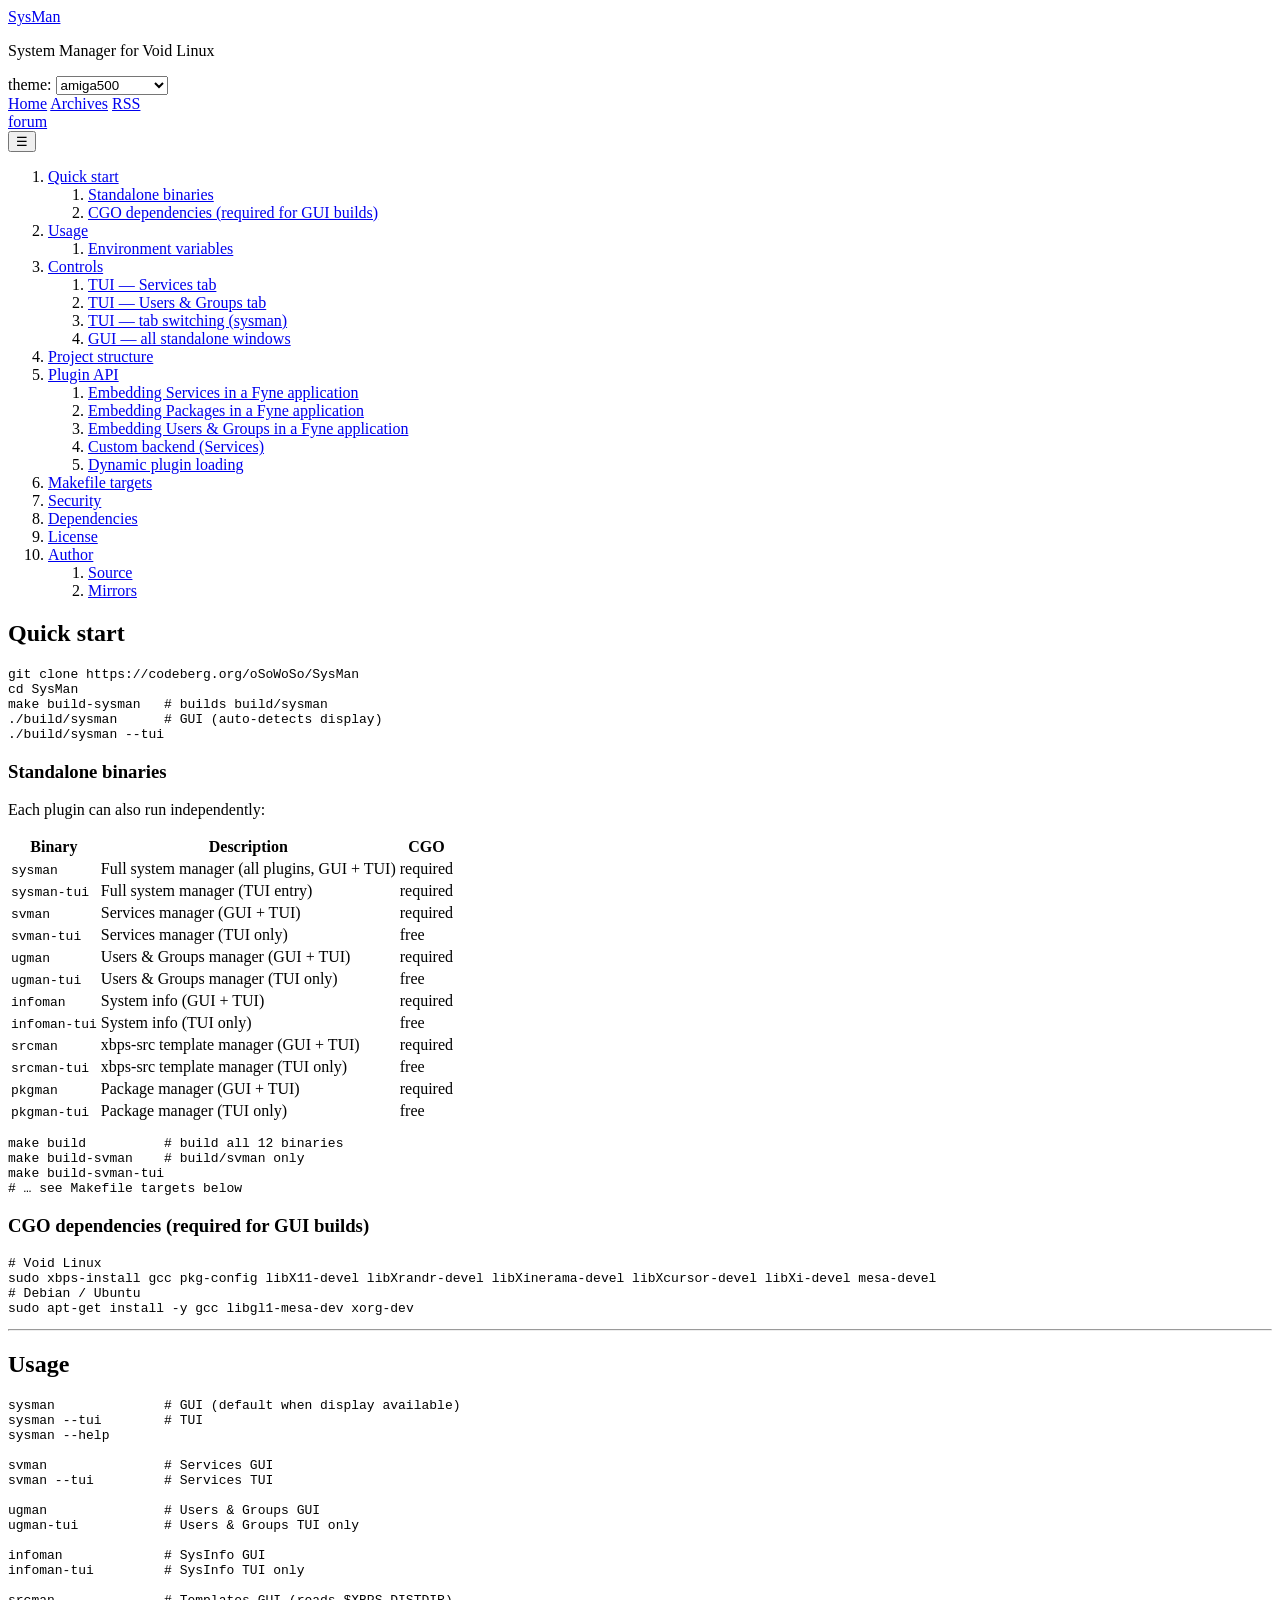
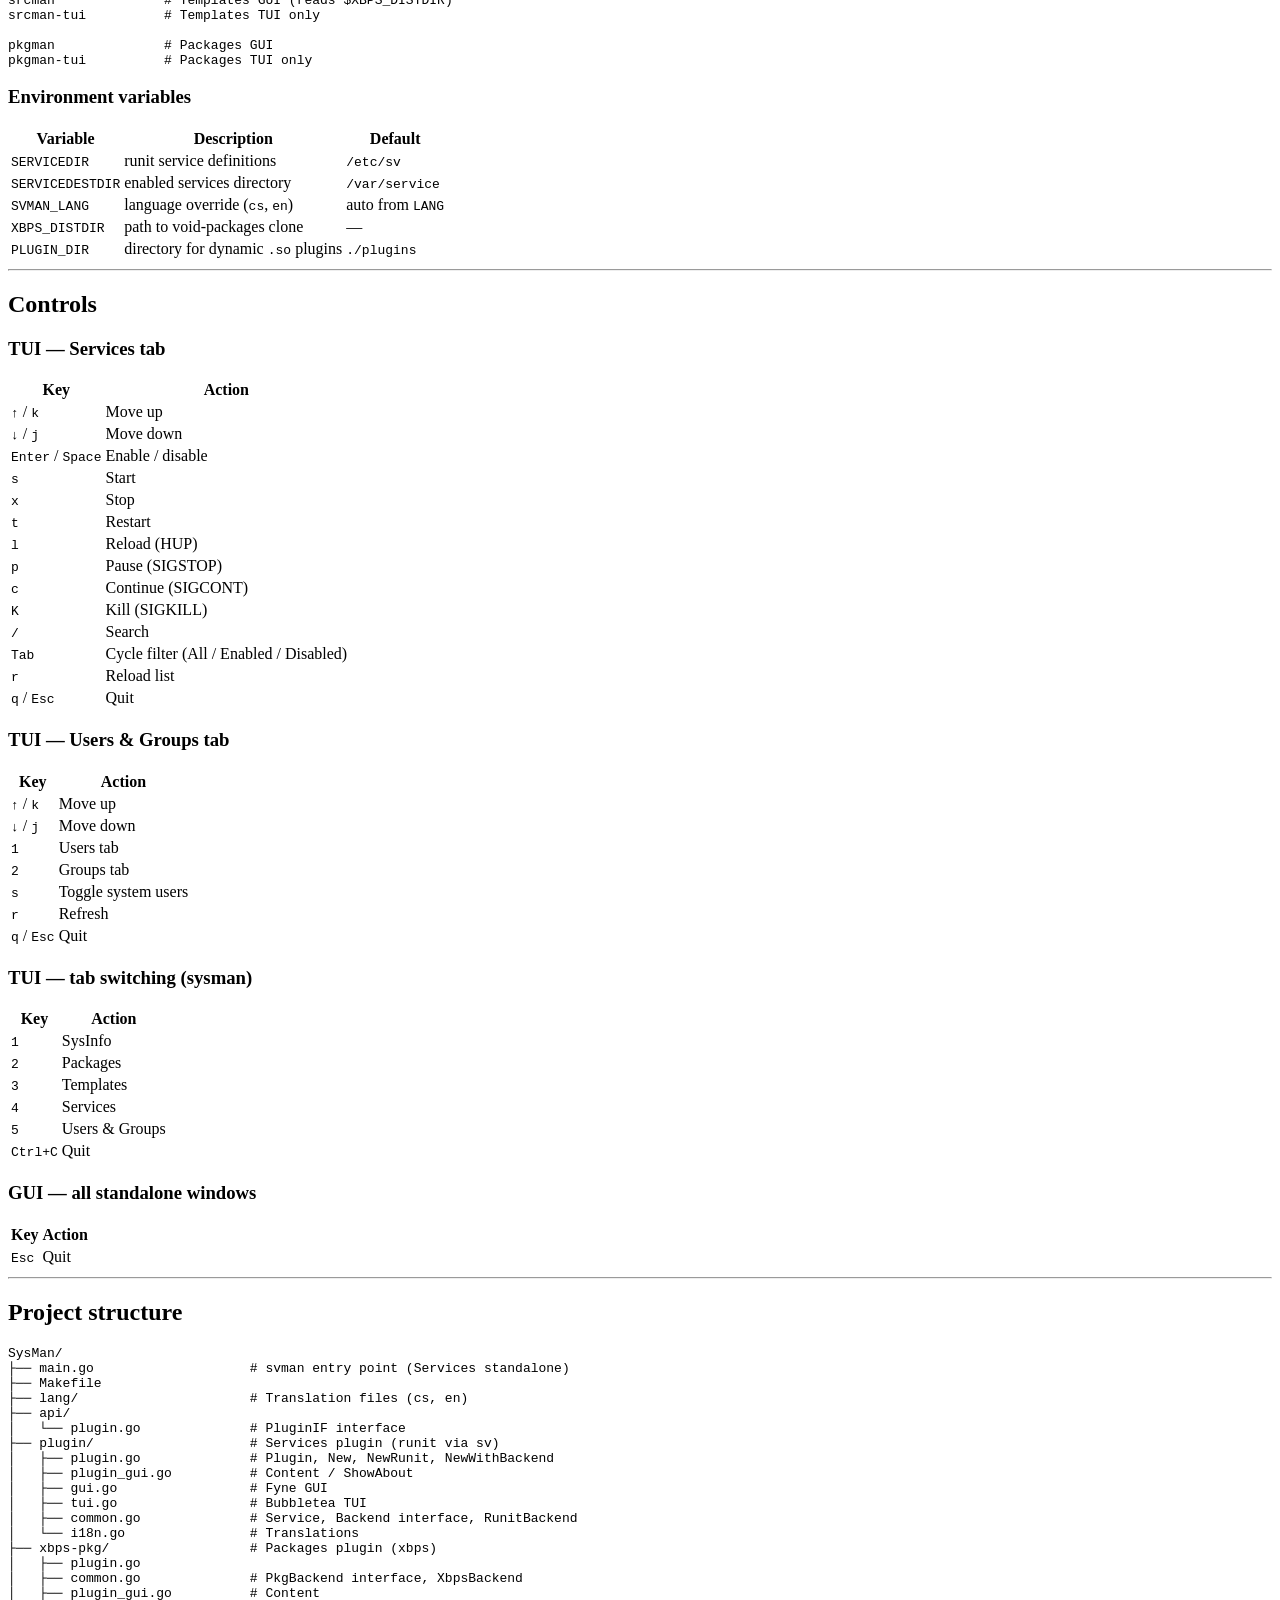
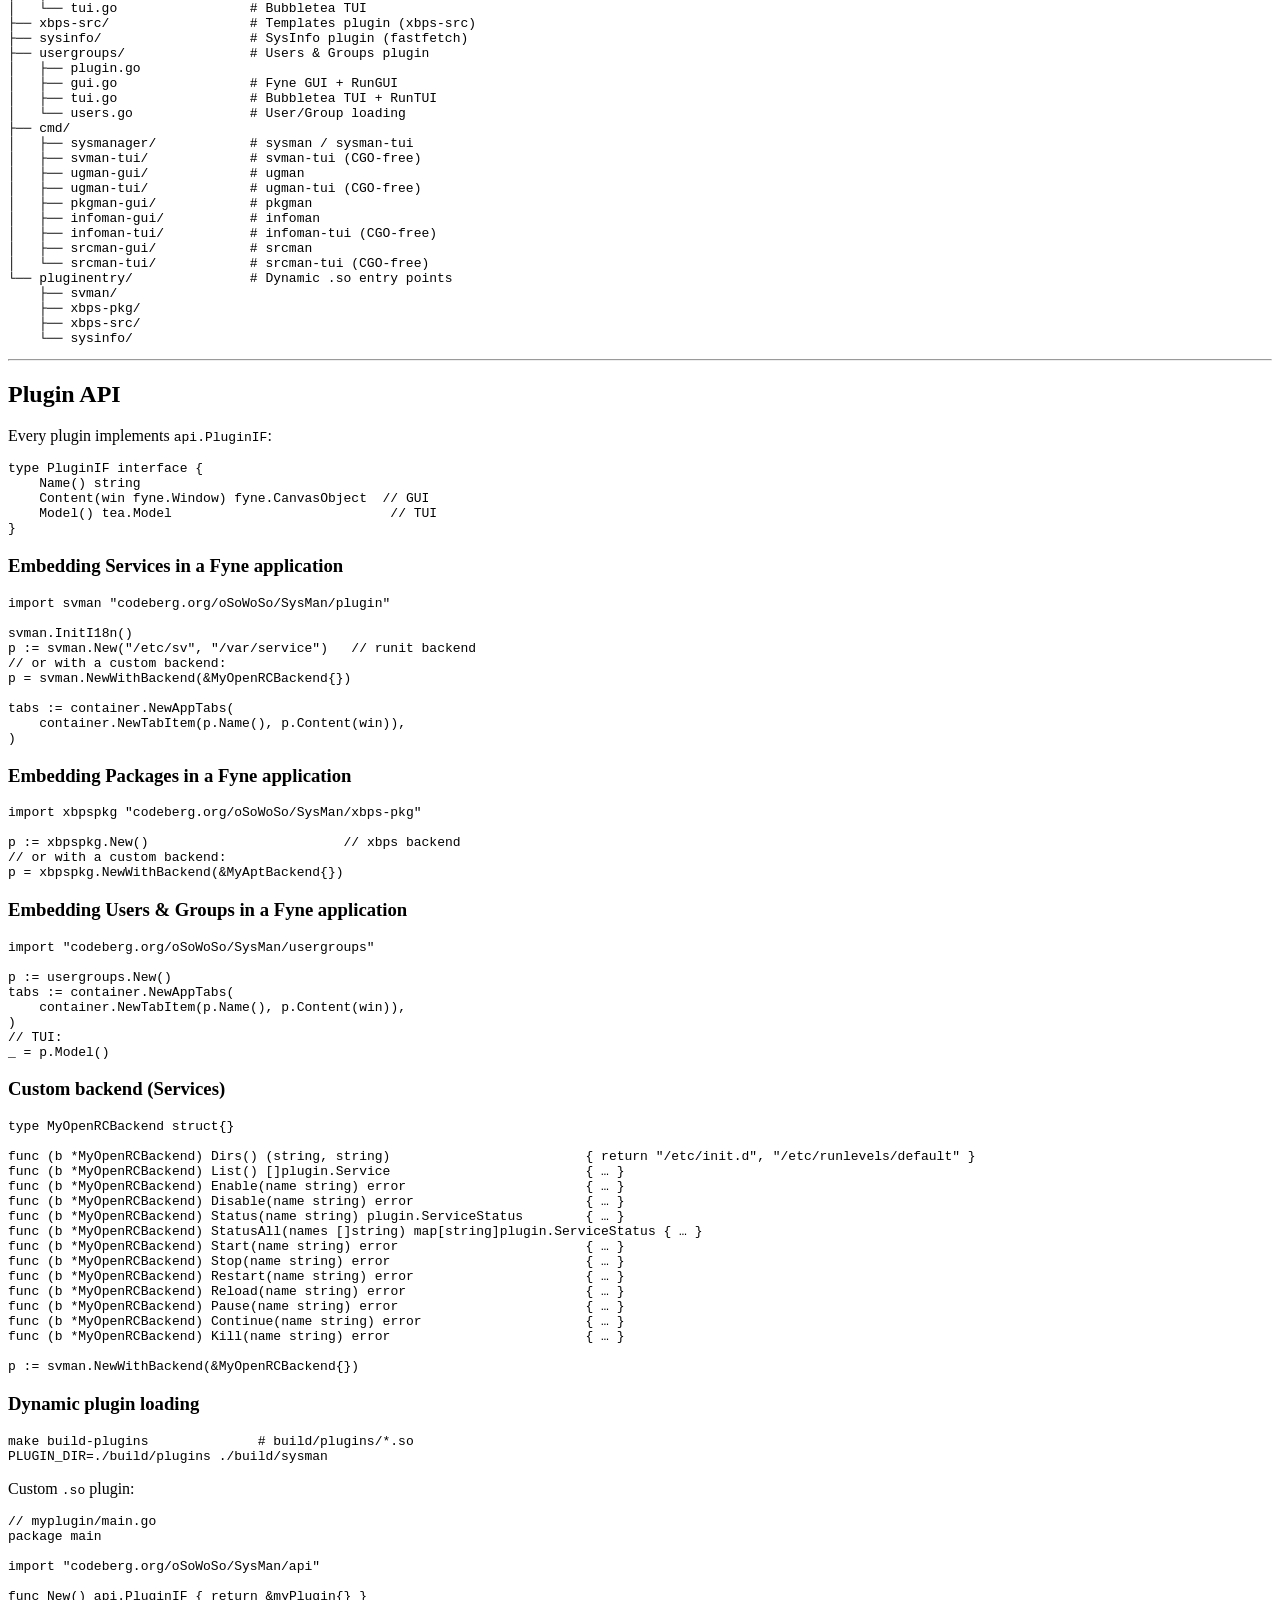
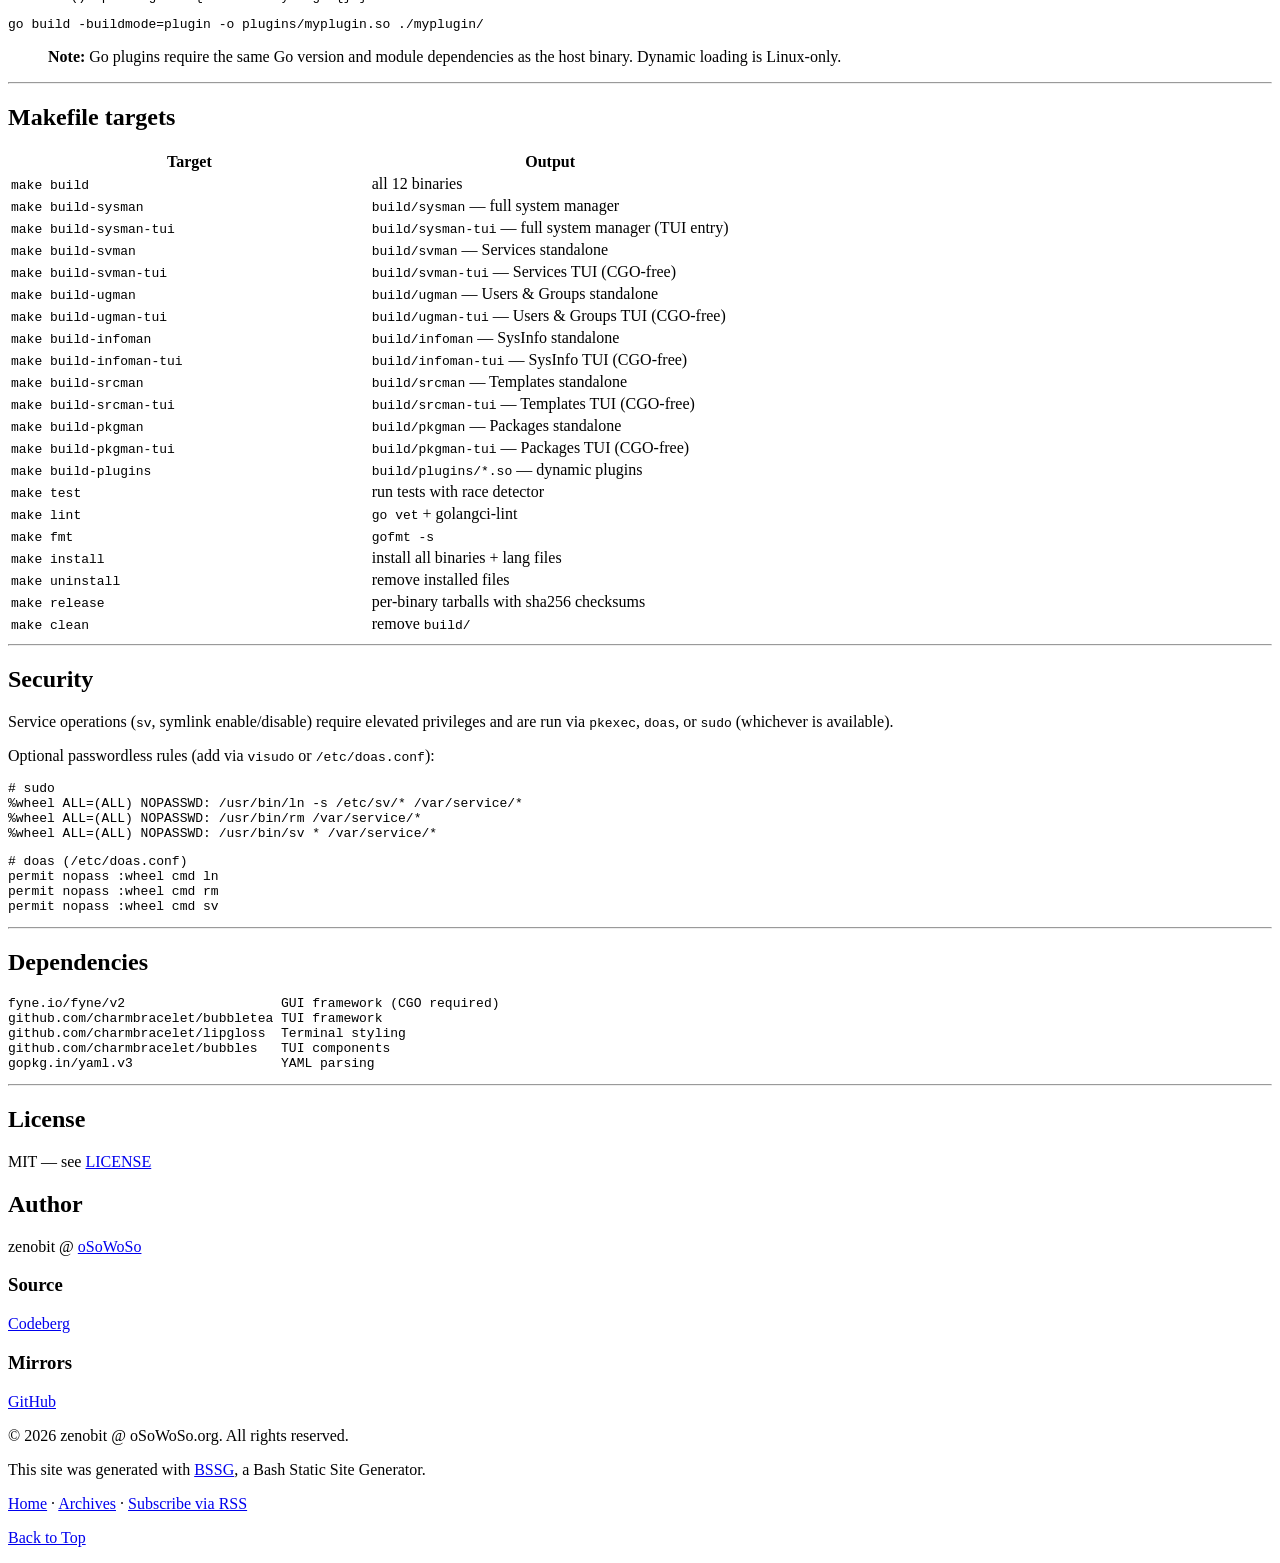
==== commit ebdb8975: "Deploy pages from output [ci skip]" ====
--- a/index.html
+++ b/index.html
@@ -1,72 +1,100 @@
-<!DOCTYPE html>
+<!doctype html>
 <html lang="en">
-<head>
-    <meta charset="UTF-8">
-  <meta name="viewport" content="width=device-width, initial-scale=1.0, user-scalable=yes" />
-  <link rel="icon" href="http://sysman.osowoso.org/favicon.png">
-    <title>Home | SysMan</title>
-    <meta name="description" content="System Manager for Void Linux ">
-    <meta property="og:title" content="Home">
-    <meta property="og:description" content="System Manager for Void Linux ">
-    <meta property="og:type" content="website">
-    <meta property="og:url" content="http://sysman.osowoso.org/">
-    
-    <meta name="twitter:card" content="summary">
-    <meta name="twitter:title" content="Home">
-    <meta name="twitter:description" content="System Manager for Void Linux ">
-    
-    <meta name="theme-color" content="#808080">
-    <style>
-      code{white-space: pre-wrap;}
-      span.smallcaps{font-variant: small-caps;}
-      div.columns{display: flex; gap: min(4vw, 1.5em);}
-      div.column{flex: auto; overflow-x: auto;}
-      div.hanging-indent{margin-left: 1.5em; text-indent: -1.5em;}
-      /* The extra [class] is a hack that increases specificity enough to
+    <head>
+        <meta charset="UTF-8" />
+        <meta
+            name="viewport"
+            content="width=device-width, initial-scale=1.0, user-scalable=yes"
+        />
+        <link rel="icon" href="https://sysman.osowoso.org/favicon.png" />
+        <link rel="canonical" href="https://sysman.osowoso.org/" />
+        <title>Home | SysMan</title>
+        <meta name="description" content="System Manager for Void Linux " />
+        <meta property="og:title" content="Home" />
+        <meta property="og:description" content="System Manager for Void Linux " />
+        <meta property="og:type" content="website" />
+        <meta property="og:url" content="https://sysman.osowoso.org/" />
+        
+        <meta name="twitter:card" content="summary" />
+        <meta name="twitter:title" content="Home" />
+        <meta name="twitter:description" content="System Manager for Void Linux " />
+        
+        <meta name="theme-color" content="#808080" />
+        <style>
+            code {
+                white-space: pre-wrap;
+            }
+            span.smallcaps {
+                font-variant: small-caps;
+            }
+            div.columns {
+                display: flex;
+                gap: min(4vw, 1.5em);
+            }
+            div.column {
+                flex: auto;
+                overflow-x: auto;
+            }
+            div.hanging-indent {
+                margin-left: 1.5em;
+                text-indent: -1.5em;
+            }
+            /* The extra [class] is a hack that increases specificity enough to
          override a similar rule in reveal.js */
-      ul.task-list[class]{list-style: none;}
-      ul.task-list li input[type="checkbox"] {
-        font-size: inherit;
-        width: 0.8em;
-        margin: 0 0.8em 0.2em -1.6em;
-        vertical-align: middle;
-      }
-      .display.math{display: block; text-align: center; margin: 0.5rem auto;}
-    </style>
-    <link rel="stylesheet" href="http://sysman.osowoso.org/selector.css">
-    <link rel="stylesheet" href="http://sysman.osowoso.org/css/style.css">
-    <link rel="stylesheet" href="http://sysman.osowoso.org/css/ansi.css?v=2">
-    <link rel="alternate" type="application/rss+xml" title="RSS Feed" href="http://sysman.osowoso.org/rss.xml">
-    <script type="application/ld+json">
+            ul.task-list[class] {
+                list-style: none;
+            }
+            ul.task-list li input[type="checkbox"] {
+                font-size: inherit;
+                width: 0.8em;
+                margin: 0 0.8em 0.2em -1.6em;
+                vertical-align: middle;
+            }
+            .display.math {
+                display: block;
+                text-align: center;
+                margin: 0.5rem auto;
+            }
+        </style>
+        <link rel="stylesheet" href="https://sysman.osowoso.org/selector.css" />
+        <link rel="stylesheet" href="https://sysman.osowoso.org/css/style.css" />
+        <link
+            rel="alternate"
+            type="application/rss+xml"
+            title="RSS Feed"
+            href="https://sysman.osowoso.org/rss.xml"
+        />
+        <script type="application/ld+json">
 {
   "@context": "https://schema.org",
   "@type": "WebSite",
   "name": "SysMan",
   "description": "System Manager for Void Linux ",
-  "url": "http://sysman.osowoso.org/",
+  "url": "https://sysman.osowoso.org/",
   "potentialAction": {
     "@type": "SearchAction",
-    "target": "http://sysman.osowoso.org/search?q={search_term_string}",
+    "target": "https://sysman.osowoso.org/search?q={search_term_string}",
     "query-input": "required name=search_term_string"
   },
   "publisher": {
     "@type": "Organization",
     "name": "SysMan",
-    "url": "http://sysman.osowoso.org"
+    "url": "https://sysman.osowoso.org"
   }
 }
-</script>
-    <link rel="stylesheet" href="http://sysman.osowoso.org/selector.css">
-</head>
-<body>
-    <div class="container">
-        <header>
-            <div class="site-title"><a href="http://sysman.osowoso.org/">SysMan</a></div>
-            <p>System Manager for Void Linux </p>
-            <div class="theme-selector">
-                <label for="theme-select">theme:</label>
-                <select id='theme-select' onchange='changeTheme()'>
-                                <option value='amiga500'>amiga500</option>
+</script> <link rel="stylesheet" href="https://sysman.osowoso.org/selector.css">
+    </head>
+    <body>
+        <div class="container">
+            <header>
+                <div class="site-title">
+                    <a href="https://sysman.osowoso.org/">SysMan</a>
+                </div>
+                <p>System Manager for Void Linux </p>
+                <div class="theme-selector">
+                    <label for="theme-select">theme:</label>
+                    <select id="theme-select" onchange="changeTheme()">
+                                        <option value='amiga500'>amiga500</option>
                 <option value='apple2'>apple2</option>
                 <option value='art-deco'>art-deco</option>
                 <option value='atarist'>atarist</option>
@@ -120,28 +148,34 @@
                 <option value='y2k'>y2k</option>
                 <option value='zxspectrum'>zxspectrum</option>
 
-                </select>
-                <link id='theme-style' rel='stylesheet' href=''>
-            </div>
-            <nav>
-                <div class="nav-left">
-                    <a href="http://sysman.osowoso.org/">Home</a> <a href="http://sysman.osowoso.org/archives/">Archives</a> <a href="http://sysman.osowoso.org/rss.xml">RSS</a>
+                    </select>
+                    <link id="theme-style" rel="stylesheet" href="" />
                 </div>
-                <div class="nav-right">
-                    <a href="https://osowoso.discourse.group/">forum</a>
-                </div>
-                <button class="nav-hamburger" aria-label="Toggle menu" aria-expanded="false" aria-controls="nav-left">
-                    <span class="hamburger-icon">☰</span>
-                </button>
-            </nav>
-            <script src="http://sysman.osowoso.org/theme-switcher.js" defer></script>
-            <script src="http://sysman.osowoso.org/hamburger.js" defer></script>
-            <script src="http://sysman.osowoso.org/toc.js" defer></script>
-        </header>
-        <main>
+                <nav>
+                    <div class="nav-left"><a href="https://sysman.osowoso.org/">Home</a> <a href="https://sysman.osowoso.org/archives/">Archives</a> <a href="https://sysman.osowoso.org/rss.xml">RSS</a></div>
+                    <div class="nav-right">
+                        <a href="https://osowoso.discourse.group/">forum</a>
+                    </div>
+                    <button
+                        class="nav-hamburger"
+                        aria-label="Toggle menu"
+                        aria-expanded="false"
+                        aria-controls="nav-left"
+                    >
+                        <span class="hamburger-icon">☰</span>
+                    </button>
+                </nav>
+                <script src="https://sysman.osowoso.org/theme-switcher.js" defer></script>
+                <script src="https://sysman.osowoso.org/hamburger.js" defer></script>
+            </header>
+            <main></main>
+        </div>
+    </body>
+</html>
 <div id="TOC" role="doc-toc"><ol>
 <li><a href="#quick-start">Quick start</a><ol>
 <li><a href="#standalone-binaries">Standalone binaries</a></li>
+<li><a href="#cgo-dependencies-required-for-gui-builds">CGO dependencies (required for GUI builds)</a></li>
 </ol>
 </li>
 <li><a href="#usage">Usage</a><ol>
@@ -157,6 +191,9 @@
 </li>
 <li><a href="#project-structure">Project structure</a></li>
 <li><a href="#plugin-api">Plugin API</a><ol>
+<li><a href="#embedding-services-in-a-fyne-application">Embedding Services in a Fyne application</a></li>
+<li><a href="#embedding-packages-in-a-fyne-application">Embedding Packages in a Fyne application</a></li>
+<li><a href="#embedding-users-groups-in-a-fyne-application">Embedding Users &amp; Groups in a Fyne application</a></li>
 <li><a href="#custom-backend-services">Custom backend (Services)</a></li>
 <li><a href="#dynamic-plugin-loading">Dynamic plugin loading</a></li>
 </ol>
@@ -733,10 +770,11 @@
             <p>&copy; 2026 zenobit @ oSoWoSo.org. All rights reserved.</p>
             <p>This site was generated with <a href="https://bssg.dragas.net">BSSG</a>, a Bash Static Site Generator.</p>
             <p>
-                <a href="http://sysman.osowoso.org/">Home</a> &middot; <a href="http://sysman.osowoso.org/archives/">Archives</a> &middot; <a href="http://sysman.osowoso.org/rss.xml">Subscribe via RSS</a>
+                <a href="https://sysman.osowoso.org/">Home</a> &middot; <a href="https://sysman.osowoso.org/archives/">Archives</a> &middot; <a href="https://sysman.osowoso.org/rss.xml">Subscribe via RSS</a>
             </p>
             <p><a href="#">Back to Top</a></p>
         </footer>
     </div>
+    <script src="https://sysman.osowoso.org/toc.js" defer></script>
 </body>
 </html> 
